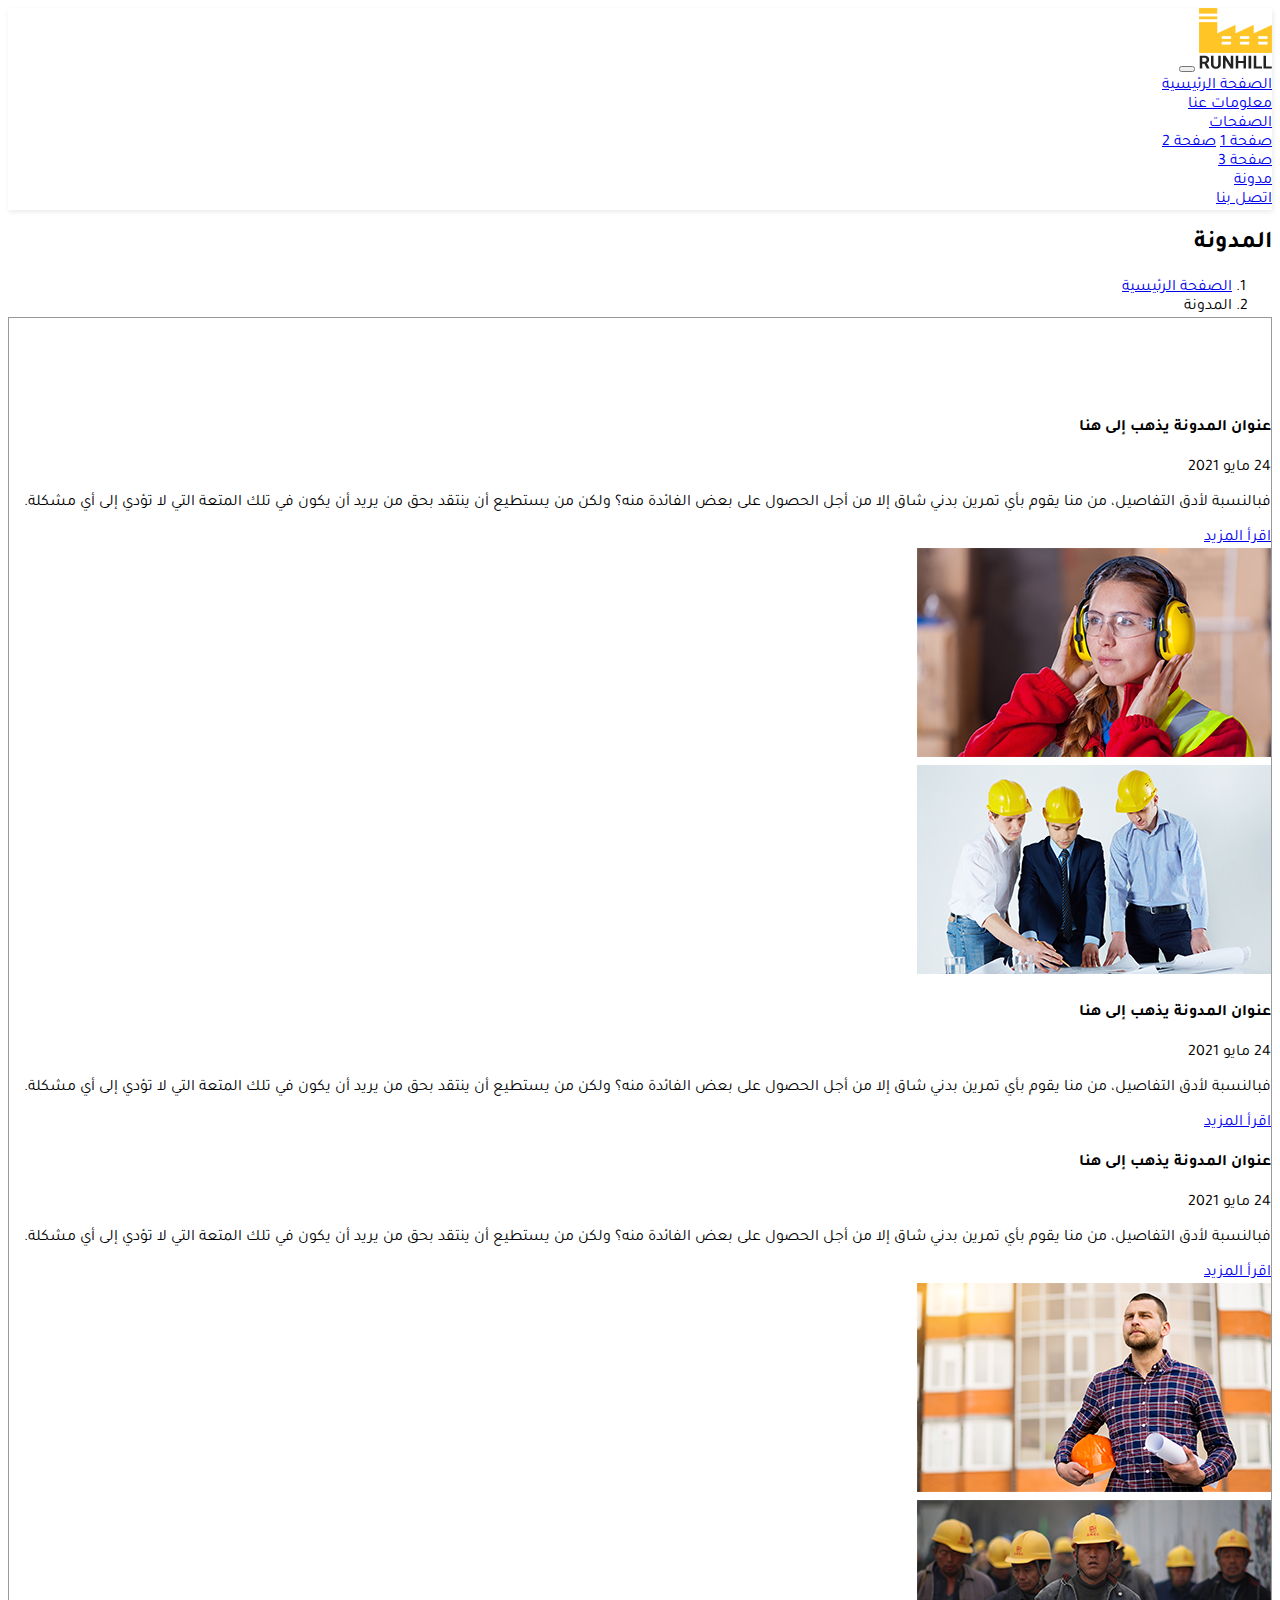
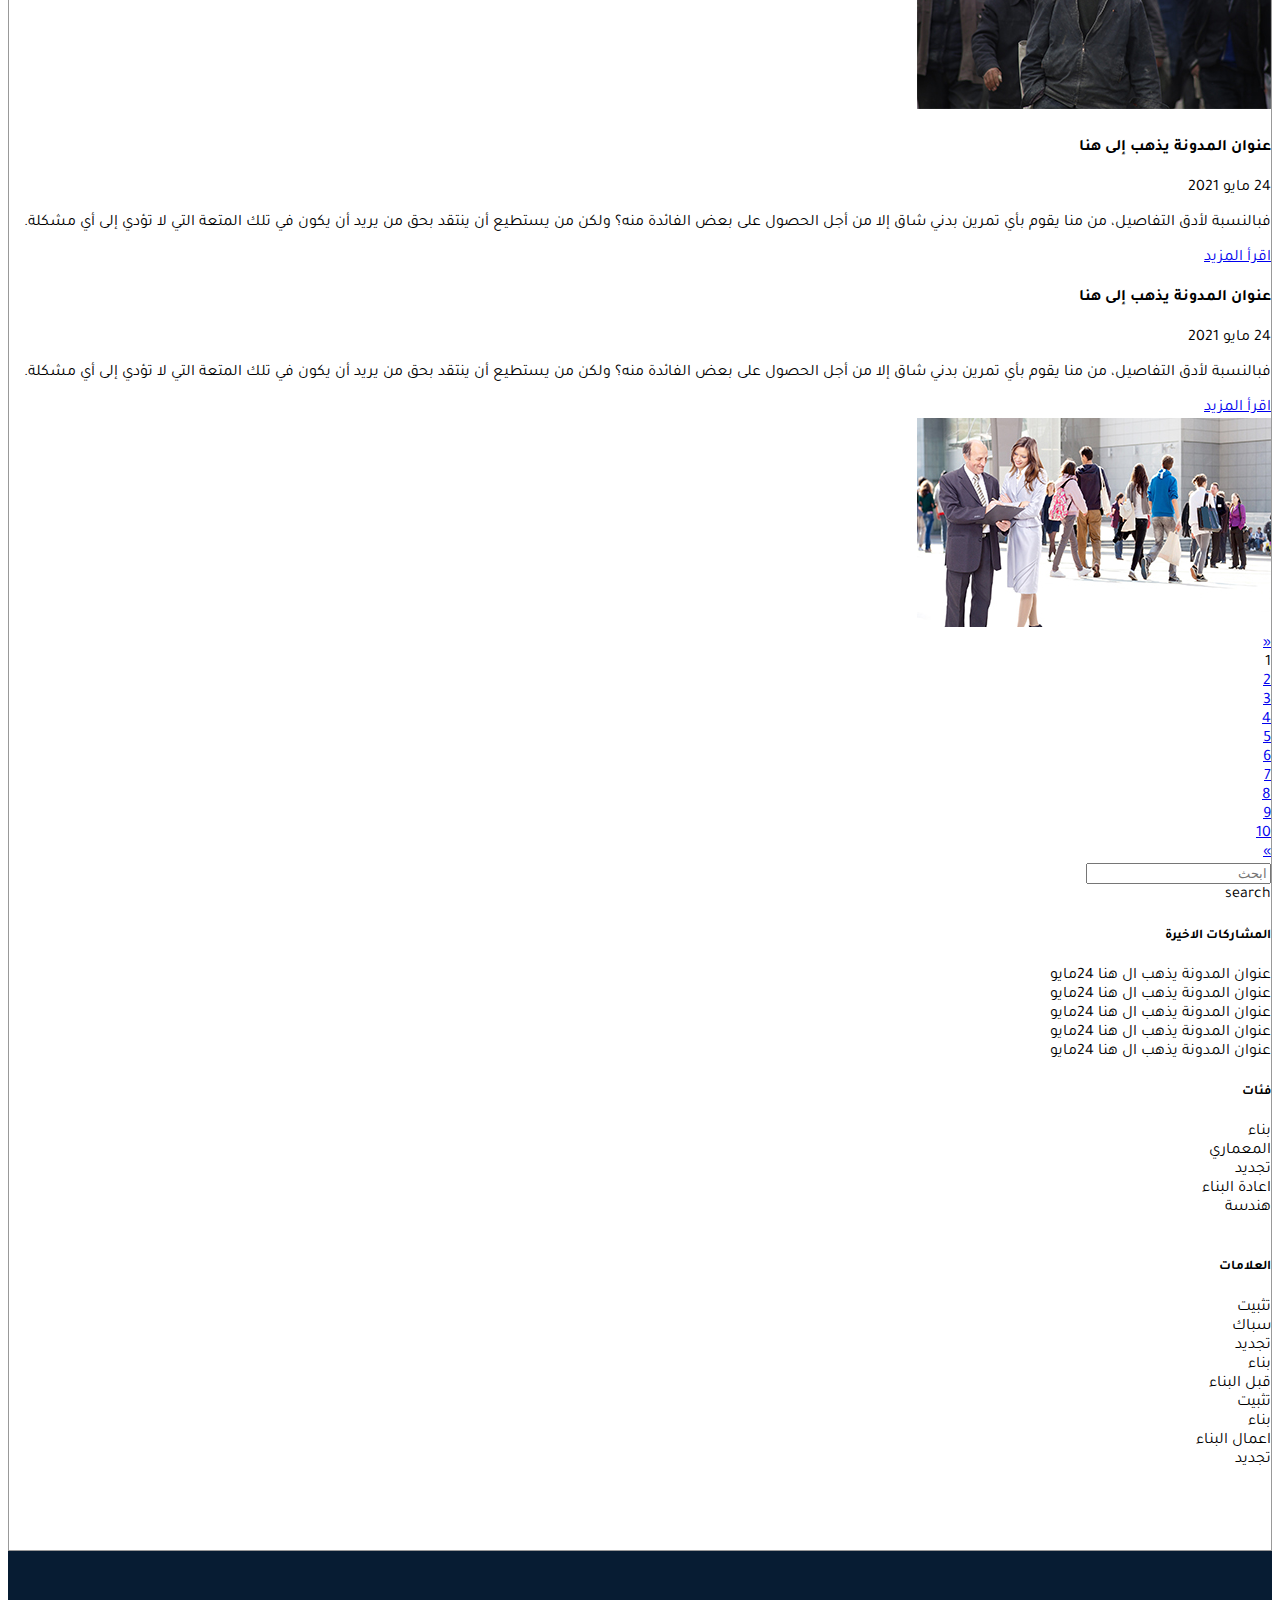
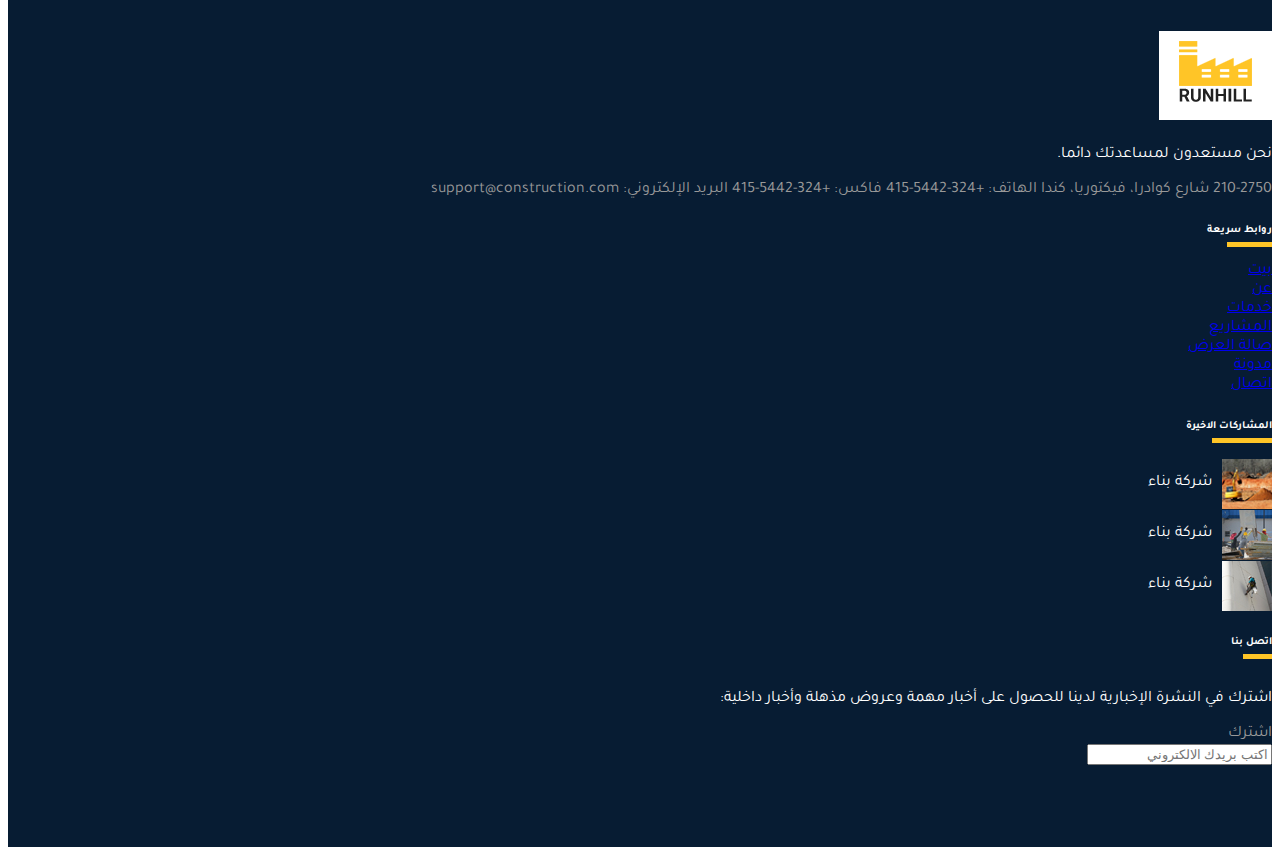
==== blog.html @ bc5a4c51 "Add files via upload" ====
<!DOCTYPE html>
<html lang="en">
  <head>
    <meta charset="UTF-8" />
    <meta name="viewport" content="width=device-width, initial-scale=1.0" />

    <title>Blog</title>
    <link rel="stylesheet" href="css/fontawesome.min.css" />

    <link
      rel="stylesheet"
      href="https://cdn.jsdelivr.net/npm/bootstrap@4.6.2/dist/css/bootstrap.min.css"
      integrity="sha384-xOolHFLEh07PJGoPkLv1IbcEPTNtaed2xpHsD9ESMhqIYd0nLMwNLD69Npy4HI+N"
      crossorigin="anonymous"
    />

    <link rel="stylesheet" href="css/style.css" />
  </head>
  <body>
    <!-- header  -->
    <nav class="navbar navbar-expand-lg navbar-light bg-white">
      <div class="container">
        <img src="images/logo.png" alt="logo" />
        <button
          class="navbar-toggler"
          type="button"
          data-toggle="collapse"
          data-target="#navbarSupportedContent"
          aria-controls="navbarSupportedContent"
          aria-expanded="false"
          aria-label="Toggle navigation"
        >
          <span class="navbar-toggler-icon"></span>
        </button>

        <div class="collapse navbar-collapse" id="navbarSupportedContent">
          <ul class="navbar-nav mr-auto">
            <li class="nav-item active">
              <a class="nav-link" href="#"
                >الصفحة الرئيسية <span class="sr-only">(current)</span></a
              >
            </li>
            <li class="nav-item">
              <a class="nav-link" href="#">معلومات عنا</a>
            </li>
            <li class="nav-item dropdown">
              <a
                class="nav-link dropdown-toggle"
                href="#"
                role="button"
                data-toggle="dropdown"
                aria-expanded="false"
                >الصفحات
              </a>
              <div class="dropdown-menu">
                <a class="dropdown-item" href="#">صفحة 1</a>
                <a class="dropdown-item" href="#">صفحة 2</a>
                <div class="dropdown-divider"></div>
                <a class="dropdown-item" href="#">صفحة 3</a>
              </div>
            </li>
            <li class="nav-item">
              <a class="nav-link" href="#">مدونة</a>
            </li>
            <li class="nav-item">
              <a class="nav-link" href="#">اتصل بنا</a>
            </li>
          </ul>
        </div>
      </div>
    </nav>
    <div class="jumbotron py-4">
      <div class="container">
        <div class="row">
          <div class="col-md-6 col-12">
            <h2>المدونة</h2>
          </div>
          <div class="col-md-6 col-12">
            <nav aria-label="breadcrumb">
              <ol class="breadcrumb">
                <li class="breadcrumb-item">
                  <a href="index.html">الصفحة الرئيسية</a>
                </li>
                <li class="breadcrumb-item active" aria-current="page">
                  المدونة
                </li>
              </ol>
            </nav>
          </div>
        </div>
      </div>
    </div>
    <section class="section blog-details">
      <div class="container">
        <div class="row">
          <div class="col-md-9 col-12">
            <div class="jumbotron py-4">
              <div class="bolg-desc">
                <h4>عنوان المدونة يذهب إلى هنا</h4>
                <span>24 مايو 2021</span>
                <p>
                  فبالنسبة لأدق التفاصيل، من منا يقوم بأي تمرين بدني شاق إلا من
                  أجل الحصول على بعض الفائدة منه؟ ولكن من يستطيع أن ينتقد بحق من
                  يريد أن يكون في تلك المتعة التي لا تؤدي إلى أي مشكلة.
                </p>
                <a href="blogDetails.html" class="btn btn-warning"
                  >اقرأ المزيد
                </a>
              </div>
              <div class="blog-img">
                <img
                  src="images/single-blog-image-bg-1.jpg"
                  class="w-100"
                  alt=""
                />
              </div>
            </div>
            <div class="jumbotron py-4">
              <div class="blog-img">
                <img
                  src="images/single-blog-image-bg-2.jpg"
                  class="w-100"
                  alt=""
                />
              </div>
              <div class="bolg-desc">
                <h4>عنوان المدونة يذهب إلى هنا</h4>
                <span>24 مايو 2021</span>
                <p>
                  فبالنسبة لأدق التفاصيل، من منا يقوم بأي تمرين بدني شاق إلا من
                  أجل الحصول على بعض الفائدة منه؟ ولكن من يستطيع أن ينتقد بحق من
                  يريد أن يكون في تلك المتعة التي لا تؤدي إلى أي مشكلة.
                </p>
                <a href="blogDetails.html" class="btn btn-warning"
                  >اقرأ المزيد
                </a>
              </div>
            </div>
            <div class="jumbotron py-4">
              <div class="bolg-desc">
                <h4>عنوان المدونة يذهب إلى هنا</h4>
                <span>24 مايو 2021</span>
                <p>
                  فبالنسبة لأدق التفاصيل، من منا يقوم بأي تمرين بدني شاق إلا من
                  أجل الحصول على بعض الفائدة منه؟ ولكن من يستطيع أن ينتقد بحق من
                  يريد أن يكون في تلك المتعة التي لا تؤدي إلى أي مشكلة.
                </p>
                <a href="blogDetails.html" class="btn btn-warning"
                  >اقرأ المزيد
                </a>
              </div>
              <div class="blog-img">
                <img
                  src="images/single-blog-image-bg-3.jpg"
                  class="w-100"
                  alt=""
                />
              </div>
            </div>
            <div class="jumbotron py-4">
              <div class="blog-img">
                <img
                  src="images/single-blog-image-bg-4.jpg"
                  class="w-100"
                  alt=""
                />
              </div>
              <div class="bolg-desc">
                <h4>عنوان المدونة يذهب إلى هنا</h4>
                <span>24 مايو 2021</span>
                <p>
                  فبالنسبة لأدق التفاصيل، من منا يقوم بأي تمرين بدني شاق إلا من
                  أجل الحصول على بعض الفائدة منه؟ ولكن من يستطيع أن ينتقد بحق من
                  يريد أن يكون في تلك المتعة التي لا تؤدي إلى أي مشكلة.
                </p>
                <a href="blogDetails.html" class="btn btn-warning"
                  >اقرأ المزيد
                </a>
              </div>
            </div>
            <div class="jumbotron py-4">
              <div class="bolg-desc">
                <h4>عنوان المدونة يذهب إلى هنا</h4>
                <span>24 مايو 2021</span>
                <p>
                  فبالنسبة لأدق التفاصيل، من منا يقوم بأي تمرين بدني شاق إلا من
                  أجل الحصول على بعض الفائدة منه؟ ولكن من يستطيع أن ينتقد بحق من
                  يريد أن يكون في تلك المتعة التي لا تؤدي إلى أي مشكلة.
                </p>
                <a href="blogDetails.html" class="btn btn-warning"
                  >اقرأ المزيد
                </a>
              </div>
              <div class="blog-img">
                <img
                  src="images/single-blog-image-bg-5.jpg"
                  class="w-100"
                  alt=""
                />
              </div>
            </div>
            <div class="container">
              <nav aria-label="Page navigation example" class="text-center">
                <ul class="pagination justify-content-center">
                  <li class="page-item">
                    <a
                      class="page-link bg-warning text-light"
                      href="#"
                      aria-label="Previous"
                    >
                      <span aria-hidden="true">&laquo;</span>
                    </a>
                  </li>
                  <li class="page-item active">
                    <span
                      class="page-link text-dark bg-warning border border-warning"
                      >1</span
                    >
                  </li>
                  <li class="page-item">
                    <a class="page-link text-dark" href="#">2</a>
                  </li>
                  <li class="page-item">
                    <a class="page-link text-dark" href="#">3</a>
                  </li>
                  <li class="page-item">
                    <a class="page-link text-dark" href="#">4</a>
                  </li>
                  <li class="page-item">
                    <a class="page-link text-dark" href="#">5</a>
                  </li>
                  <li class="page-item">
                    <a class="page-link text-dark" href="#">6</a>
                  </li>
                  <li class="page-item">
                    <a class="page-link text-dark" href="#">7</a>
                  </li>
                  <li class="page-item">
                    <a class="page-link text-dark" href="#">8</a>
                  </li>
                  <li class="page-item">
                    <a class="page-link text-dark" href="#">9</a>
                  </li>
                  <li class="page-item">
                    <a class="page-link text-dark" href="#">10</a>
                  </li>
                  <li class="page-item">
                    <a
                      class="page-link bg-warning text-light"
                      href="#"
                      aria-label="Next"
                    >
                      <span aria-hidden="true">&raquo;</span>
                    </a>
                  </li>
                </ul>
              </nav>
            </div>
          </div>
          <div class="col-md-3 col-12">
            <div class="search">
              <div class="input-group mb-3">
                <input
                  type="text"
                  class="form-control"
                  placeholder="ابحث"
                  aria-label="Username"
                  aria-describedby="basic-addon1"
                />
                <div class="input-group-prepend">
                  <span class="input-group-text bg-warning" id="basic-addon1">
                    search</span
                  >
                </div>
              </div>
            </div>
            <div>
              <h5 class="border mb-0 p-3">المشاركات الاخيرة</h5>
              <ul class="list-unstyled border">
                <li class="p-3">
                  <span class="d-block">عنوان المدونة يذهب ال هنا</span>
                  <span class="d-block text-info">24مايو </span>
                </li>
                <li class="p-3">
                  <span class="d-block">عنوان المدونة يذهب ال هنا</span>
                  <span class="d-block text-info">24مايو </span>
                </li>
                <li class="p-3">
                  <span class="d-block">عنوان المدونة يذهب ال هنا</span>
                  <span class="d-block text-info">24مايو </span>
                </li>
                <li class="p-3">
                  <span class="d-block">عنوان المدونة يذهب ال هنا</span>
                  <span class="d-block text-info">24مايو </span>
                </li>
                <li class="p-3">
                  <span class="d-block">عنوان المدونة يذهب ال هنا</span>
                  <span class="d-block text-info">24مايو </span>
                </li>
              </ul>
            </div>
            <div class="mt-4">
              <h5 class="border mb-0 p-3">فئات</h5>
              <ul class="list-unstyled border">
                <li class="p-2">
                  <span class="d-block text-info">بناء</span>
                </li>
                <li class="p-2">
                  <span class="d-block text-info">المعماري</span>
                </li>
                <li class="p-2">
                  <span class="d-block text-info">تجديد</span>
                </li>
                <li class="p-2">
                  <span class="d-block text-info">اعادة البناء</span>
                </li>
                <li class="p-2">
                  <span class="d-block text-info">هندسة</span>
                </li>
                <li class="p-2">
                  <span class="d-block text-info"></span>
                </li>
              </ul>
            </div>
            <div class="mt-4">
              <h5 class="border mb-0 p-3">العلامات</h5>
              <ul class="list-unstyled border p-3">
                <li class="d-inline-block bg-light p-2">تثبيت</li>
                <li class="d-inline-block bg-light p-2">سباك</li>
                <li class="d-inline-block bg-light p-2">تجديد</li>
                <li class="d-inline-block bg-light p-2">بناء</li>
                <li class="d-inline-block bg-light p-2">قبل البناء</li>
                <li class="d-inline-block bg-light p-2">تثبيت</li>
                <li class="d-inline-block bg-light p-2">بناء</li>
                <li class="d-inline-block bg-light p-2">اعمال البناء</li>
                <li class="d-inline-block bg-light p-2">تجديد</li>
              </ul>
            </div>
          </div>
        </div>
      </div>
    </section>
    <!-- footer  -->
    <footer class="section">
      <div class="container">
        <div class="row">
          <div class="col-md-3 col-12">
            <div class="footer-item">
              <h3><img src="images/logo.png" alt="" /></h3>
              <p>نحن مستعدون لمساعدتك دائما.</p>
              <span
                >210-2750 شارع كوادرا، فيكتوريا، كندا الهاتف: +324-5442-415
                فاكس: +324-5442-415 البريد الإلكتروني:
                support@construction.com</span
              >
            </div>
          </div>
          <div class="col-md-3 col-12">
            <h6 class="section-title mb-4">روابط سريعة</h6>
            <ul class="list-unstyled">
              <li><a href="#" class="text-warning">بيت</a></li>
              <li><a href="#" class="text-warning">عن</a></li>
              <li><a href="#" class="text-warning">خدمات</a></li>
              <li><a href="#" class="text-warning">المشاريع</a></li>
              <li><a href="#" class="text-warning">صالة العرض</a></li>
              <li><a href="#" class="text-warning">مدونة</a></li>
              <li><a href="#" class="text-warning">اتصال</a></li>
            </ul>
          </div>
          <div class="col-md-3 col-12">
            <h6 class="section-title mb-4">المشاركات الاخيرة</h6>
            <div class="news-left border-bottom mb-4">
              <img class="mb-2" src="images/footer-thumb-img-1.jpg" alt="" />
              <p class="text-warning">شركة بناء</p>
            </div>

            <div class="news-left border-bottom mb-4">
              <img class="mb-2" src="images/footer-thumb-img-2.jpg" alt="" />
              <p class="text-warning">شركة بناء</p>
            </div>

            <div class="news-left border-bottom mb-4">
              <img class="mb-2" src="images/footer-thumb-img-3.jpg" alt="" />
              <p class="text-warning">شركة بناء</p>
            </div>
          </div>
          <div class="col-md-3 col-12">
            <h6 class="section-title mb-4">اتصل بنا</h6>
            <p>
              اشترك في النشرة الإخبارية لدينا للحصول على أخبار مهمة وعروض مذهلة
              وأخبار داخلية:
            </p>
            <div class="input-group input-group-sm mb-3">
              <div class="input-group-prepend">
                <span
                  class="rounded rounded-8 bg-warning input-group-text"
                  id="inputGroup-sizing-sm"
                  >اشترك</span
                >
              </div>
              <input
                type="text"
                class="rounded rounded-8 form-control"
                aria-label="Sizing example input"
                aria-describedby="inputGroup-sizing-sm "
                placeholder="اكتب بريدك الالكتروني"
              />
            </div>
          </div>
        </div>
      </div>
    </footer>

    <script
      src="https://cdn.jsdelivr.net/npm/jquery@3.5.1/dist/jquery.slim.min.js"
      integrity="sha384-DfXdz2htPH0lsSSs5nCTpuj/zy4C+OGpamoFVy38MVBnE+IbbVYUew+OrCXaRkfj"
      crossorigin="anonymous"
    ></script>
    <script
      src="https://cdn.jsdelivr.net/npm/bootstrap@4.6.2/dist/js/bootstrap.bundle.min.js"
      integrity="sha384-Fy6S3B9q64WdZWQUiU+q4/2Lc9npb8tCaSX9FK7E8HnRr0Jz8D6OP9dO5Vg3Q9ct"
      crossorigin="anonymous"
    ></script>
    <script src="js/script.js"></script>
  </body>
</html>
---- css/style.css ----
@import url("https://fonts.googleapis.com/css2?family=Oswald:wght@400;500&family=Tajawal:wght@400;700;800&display=swap");
body {
  direction: rtl;
  font-family: "Tajawal", sans-serif;
  text-align: right;
}
ul {
  margin: 0;
  padding: 0;
}
.section {
  padding: 80px 0;
}
.section-title {
  position: relative;
  display: inline-block;
}
.section-title:after {
  content: "";
  display: block;
  width: 70%;
  height: 5px;
  background-color: #ffc527;
  position: absolute;
  bottom: -10px;
}
.navbar {
  box-shadow: 1px 2px 5px #ebebeb;
}
.home {
  height: 600px;
  background-image: url("../images/slide-bg-1.jpg");
  background-size: cover;
  padding: 1px;
}
.home-item {
  width: 50%;
  margin-right: auto;
  margin-top: 15%;
}
@media (max-width: 768px) {
  .home {
    height: 400px;
  }
  .home-item {
    width: 100%;
  }
}
.home-item h2 {
  color: #fff;
  font-size: 45px;
}
.home-item p {
  font-size: 20px;
  color: #fff;
}
.about-item p {
  margin: 50px 0;
}
.about-item button {
  margin-bottom: 15px;
}
.news-left {
  display: flex;
  align-items: center;
}
.news-left img {
  max-width: 200px;
  margin-left: 10px;
}
.subscribe {
  height: 450px;
  background-image: url("../images/subscribe-our-newsletter-bg.jpg");
  background-size: cover;
  padding: 1px;
  position: relative;
}
.subscribe-item {
  width: 50%;
  position: absolute;
  top: 50%;
  left: 50%;
  transform: translate(-50%, -50%);
  color: #fff;
}
.subscribe-item h2 {
  font-size: 50px;
}
.subscribe-item p {
  font-size: 20px;
}
.subscribe-item .form {
  display: flex;
  align-items: center;
  justify-content: space-between;
}
.subscribe-item .form input {
  width: 80%;
}
footer {
  background-color: #071c33;
  color: #fff;
}
footer h3 {
  background: #fff;
  color: #222;
  display: inline-block;
  font-size: 16px;
  margin: 0 0 10px;
  padding: 10px 20px;
  text-transform: uppercase;
}
footer span {
  color: #999;
}
/* blog  */
.breadcrumb {
  justify-content: flex-end;
  margin: 0;
}
.breadcrumb-item + .breadcrumb-item::before {
  float: right;
}
.blog .jumbotron {
  display: flex;
  justify-content: space-between;
  text-align: right;
  border-bottom: 2px solid #ffc527;
}
.blog .jumbotron .bolg-desc {
  width: 60%;
  margin-right: 12px;
}
.blog .jumbotron .blog-img {
  width: 40%;
}
.ul-class {
  justify-content: center;
}
.blog-details {
  border: 1px solid #999;
}
.blog-details-bg {
  width: 100%;
  margin: 5px auto;
}
.comment {
  border-bottom: 1px solid #ddd;
  border-radius: 8px;
  margin-bottom: 15px;
  padding: 15px;
}

.comment img {
  width: 100px;
  height: 100px;
  border-radius: 50%;
  margin-left: 10px;
}

.comment-text {
  margin-top: 5px;
}
.text-color {
  color: #b0afaf;
}
.form-comment input {
  background-color: #ddd6d6;
  border-radius: 5px;
  border: none;
  width: 100%;
  height: 40px;
  margin: 10px 0;
}
.form-comment textarea {
  background-color: #ddd6d6;
  border-radius: 5px;
  border: none;
  width: 100%;
  margin: 10px 0;
}
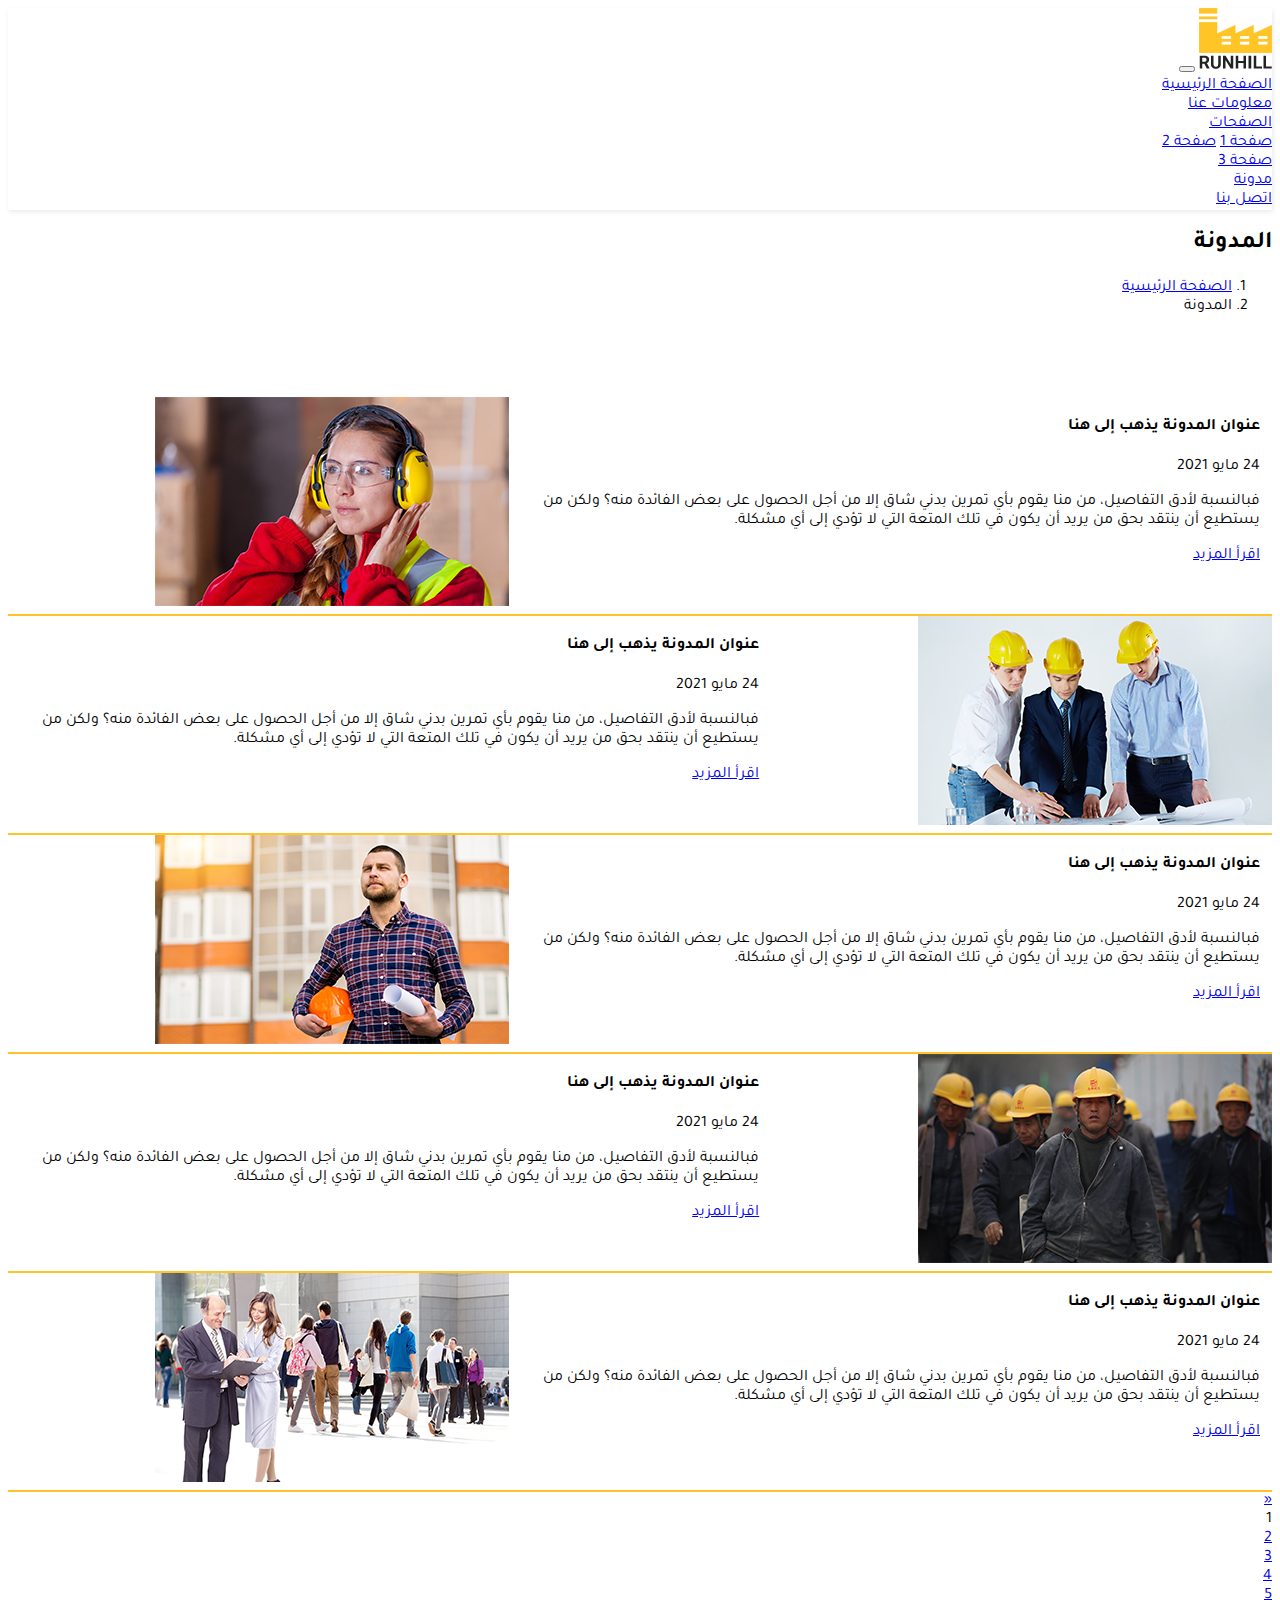
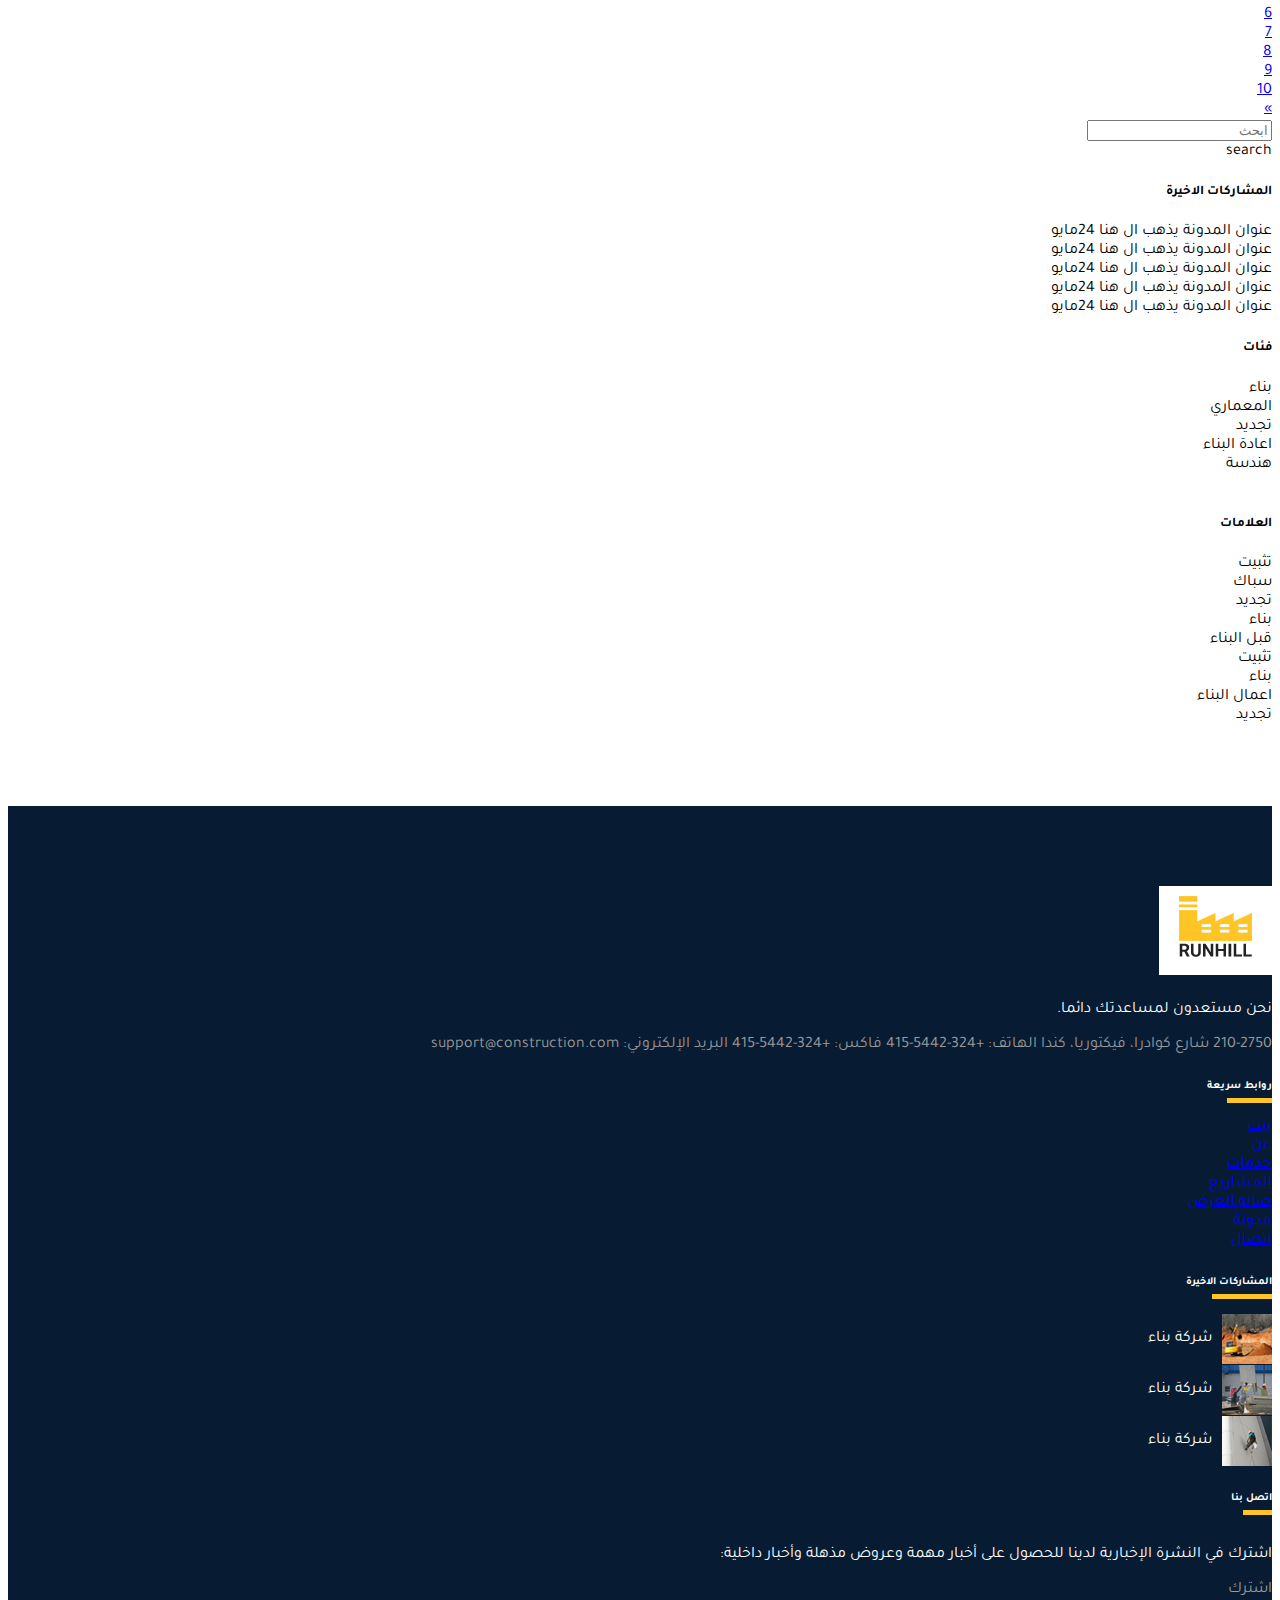
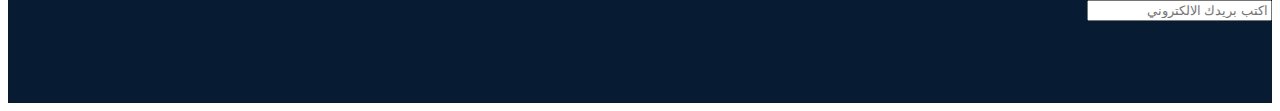
==== commit cbd5297e: "Update blog.html" ====
--- a/blog.html
+++ b/blog.html
@@ -90,7 +90,7 @@
         </div>
       </div>
     </div>
-    <section class="section blog-details">
+    <section class="section blog">
       <div class="container">
         <div class="row">
           <div class="col-md-9 col-12">
